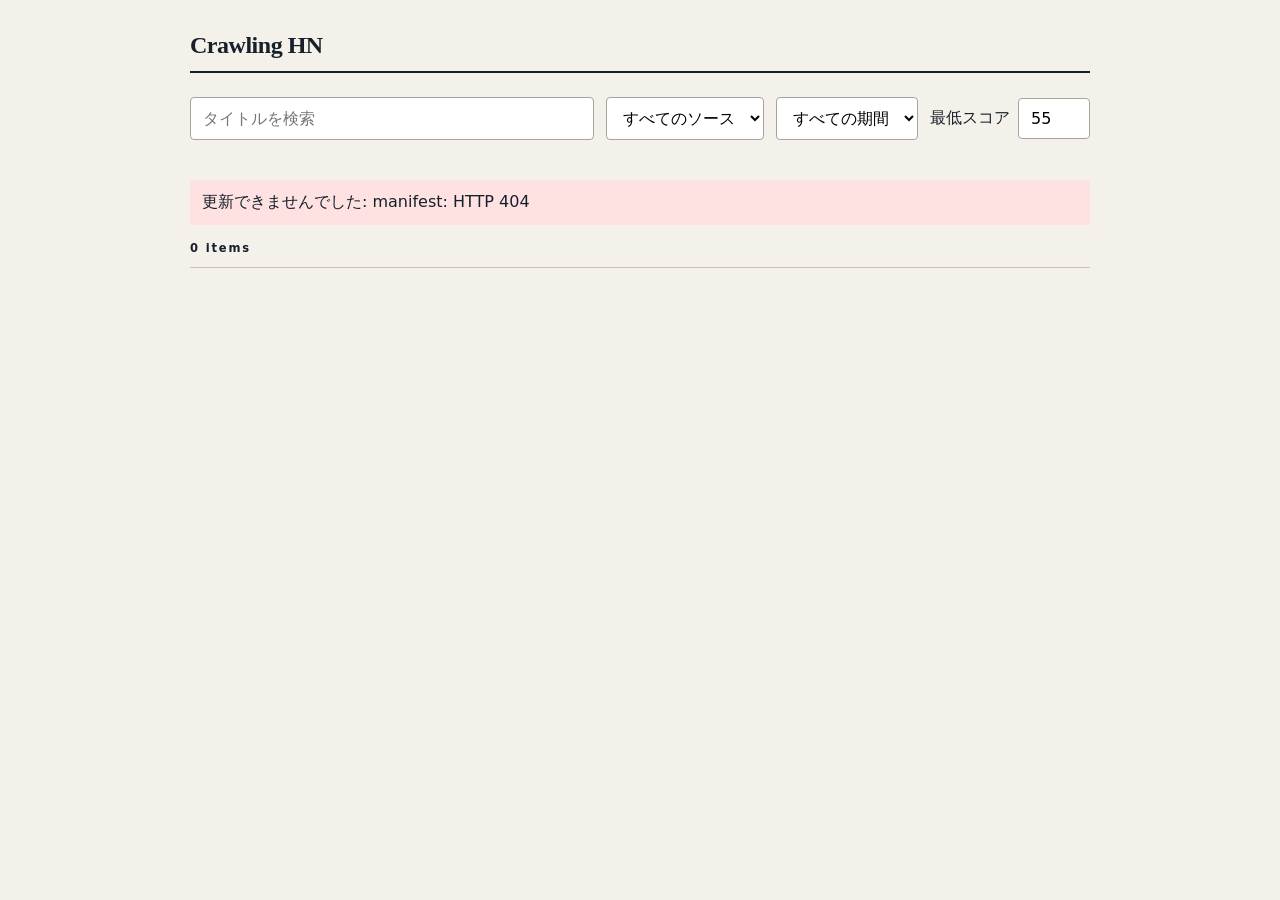
==== index.html @ c19265b0 "init" ====
<!doctype html>
<html lang="ja">
  <head>
    <meta charset="utf-8" />
    <meta name="viewport" content="width=device-width, initial-scale=1" />
    <meta name="theme-color" content="#111827" />
    <link href="./_app/immutable/entry/start.9kpL8koO.js" rel="modulepreload">
		<link href="./_app/immutable/chunks/C0Ur2kIw.js" rel="modulepreload">
		<link href="./_app/immutable/chunks/BCpzAB9l.js" rel="modulepreload">
		<link href="./_app/immutable/chunks/D8KlISdQ.js" rel="modulepreload">
		<link href="./_app/immutable/entry/app.BPInPuxo.js" rel="modulepreload">
		<link href="./_app/immutable/chunks/Dgb1IGVA.js" rel="modulepreload">
		<link href="./_app/immutable/chunks/Cqc0qioa.js" rel="modulepreload">
		<link href="./_app/immutable/chunks/Bw26_Qg7.js" rel="modulepreload">
		<link href="./_app/immutable/chunks/C3118rie.js" rel="modulepreload">
		<link href="./_app/immutable/nodes/0.EabW5QLM.js" rel="modulepreload">
		<link href="./_app/immutable/nodes/2.BE2p4kT-.js" rel="modulepreload">
		<!--1uha8ag--><!----><title>Crawling HN</title>
		<link href="./_app/immutable/assets/2.EYW6cYhO.css" rel="stylesheet">
  </head>
  <body data-sveltekit-preload-data="hover">
    <div style="display: contents"><!--[--><!--[0--><!--[--><!--[--><main class="svelte-1uha8ag"><header class="svelte-1uha8ag"><h1 class="svelte-1uha8ag">Crawling HN</h1> <!--[-1--><!--]--></header> <section class="filters svelte-1uha8ag" aria-label="絞り込み"><input value="" type="search" placeholder="タイトルを検索" class="svelte-1uha8ag"/> <select class="svelte-1uha8ag"><option value="" selected="">すべてのソース</option><!--[--><!--]--></select> <select aria-label="取得期間" class="svelte-1uha8ag"><option value="0" selected="">すべての期間</option><option value="1">直近1日</option><option value="3">直近3日</option><option value="7">直近1週間</option></select> <label class="svelte-1uha8ag">最低スコア <input value="55" type="number" min="0" max="100" class="svelte-1uha8ag"/></label></section> <!--[0--><p class="status svelte-1uha8ag">データを読み込んでいます…</p><!--]--> <!--[-1--><!--]--> <p class="count svelte-1uha8ag">0 items</p> <ol class="svelte-1uha8ag"><!--[--><!--]--></ol></main><!--]--><!----><!--]--><!--]--> <!--[-1--><!--]--><!--]-->
			
			<script>
				{
					__sveltekit_1sf03rt = {
						base: new URL(".", location).pathname.slice(0, -1)
					};

					const element = document.currentScript.parentElement;

					Promise.all([
						import("./_app/immutable/entry/start.9kpL8koO.js"),
						import("./_app/immutable/entry/app.BPInPuxo.js")
					]).then(([kit, app]) => {
						kit.start(app, element, {
							node_ids: [0, 2],
							data: [null,null],
							form: null,
							error: null
						});
					});

					if ('serviceWorker' in navigator) {
						const script_url = './service-worker.js';
						const policy = globalThis?.window?.trustedTypes?.createPolicy(
							'sveltekit-trusted-url',
							{ createScriptURL(url) { return url; } }
						);
						const sanitised = policy?.createScriptURL(script_url) ?? script_url;
						addEventListener('load', function () {
							navigator.serviceWorker.register(sanitised);
						});
					}
				}
			</script>
		</div>
  </body>
</html>
---- _app/immutable/assets/2.EYW6cYhO.css ----
*{box-sizing:border-box}body{margin:0;background:#f4f1ea;color:#17202a;font-family:ui-sans-serif,system-ui,sans-serif}main.svelte-1uha8ag{width:min(900px,calc(100% - 32px));margin:0 auto;padding:32px 0 80px}header.svelte-1uha8ag{display:flex;align-items:end;justify-content:space-between;border-bottom:2px solid #17202a;padding-bottom:12px}h1.svelte-1uha8ag{margin:0;font-family:Georgia,serif;font-size:1.5rem;letter-spacing:-.02em}.count.svelte-1uha8ag{font-size:.72rem;font-weight:800;letter-spacing:.16em}.filters.svelte-1uha8ag{display:grid;grid-template-columns:1fr auto auto auto;gap:12px;padding:24px 0}input.svelte-1uha8ag,select.svelte-1uha8ag{border:1px solid #a8a29e;border-radius:4px;background:#fff;padding:10px 12px;font:inherit}label.svelte-1uha8ag{display:flex;align-items:center;gap:8px;white-space:nowrap}label.svelte-1uha8ag input:where(.svelte-1uha8ag){width:72px}ol.svelte-1uha8ag{list-style:none;margin:0;padding:0;border-top:1px solid #c8c2b8}li.svelte-1uha8ag{display:grid;grid-template-columns:52px 1fr;gap:16px;padding:18px 4px;border-bottom:1px solid #c8c2b8}.score.svelte-1uha8ag{width:44px;height:44px;display:grid;place-items:center;background:#17202a;color:#fff;border-radius:50%;font-weight:800}a.svelte-1uha8ag{color:inherit;font-family:Georgia,serif;font-size:1.2rem;font-weight:700;text-decoration-thickness:1px;text-underline-offset:3px}li.svelte-1uha8ag p:where(.svelte-1uha8ag){margin:7px 0 0;color:#68635c;font-size:.82rem}.status.svelte-1uha8ag{color:#68635c}.error.svelte-1uha8ag{background:#fee2e2;padding:12px}@media(max-width:640px){.filters.svelte-1uha8ag{grid-template-columns:1fr}header.svelte-1uha8ag{align-items:start;flex-direction:column;gap:10px}}
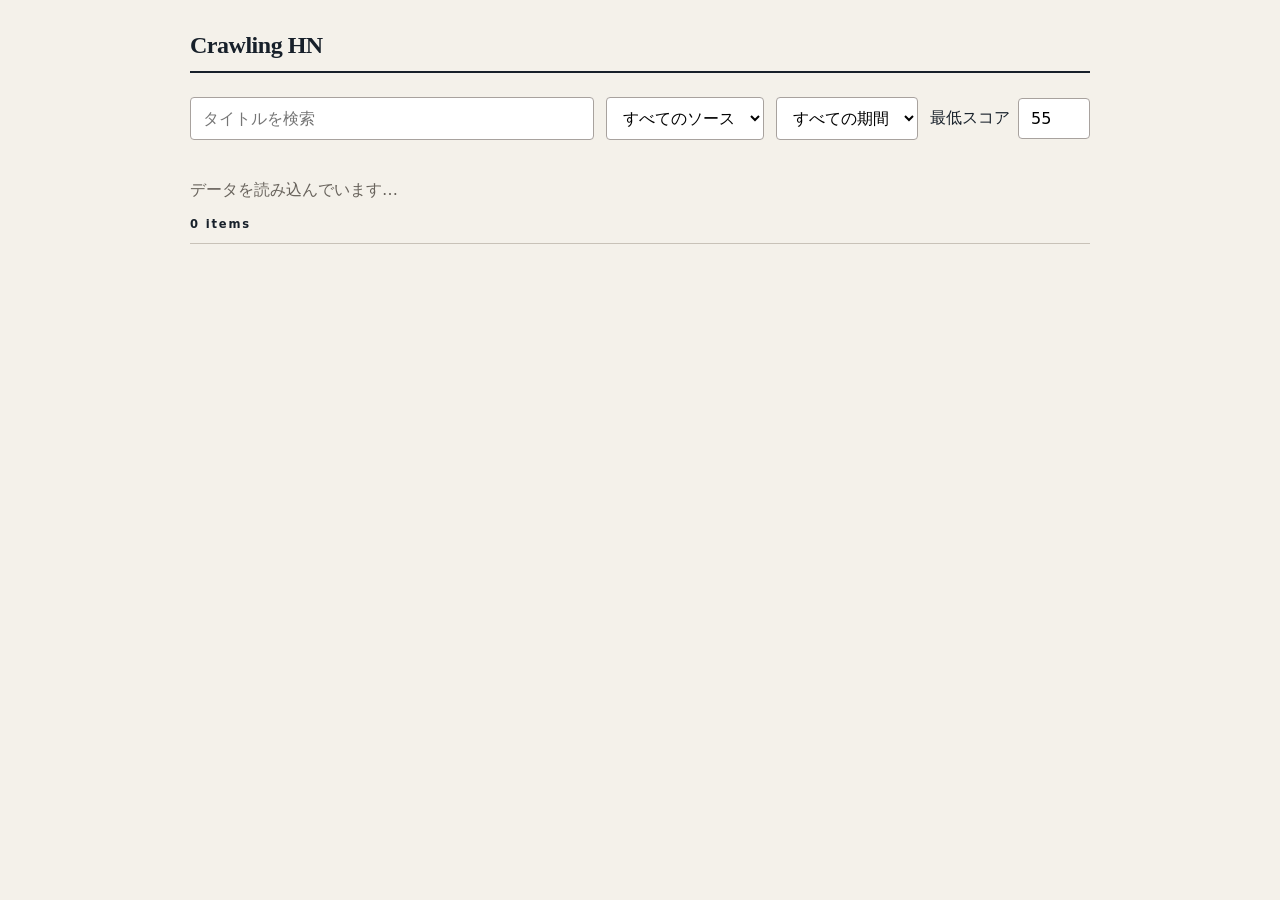
==== commit 712964ff: "update frontend" ====
--- a/index.html
+++ b/index.html
@@ -4,17 +4,18 @@
     <meta charset="utf-8" />
     <meta name="viewport" content="width=device-width, initial-scale=1" />
     <meta name="theme-color" content="#111827" />
-    <link href="./_app/immutable/entry/start.9kpL8koO.js" rel="modulepreload">
-		<link href="./_app/immutable/chunks/C0Ur2kIw.js" rel="modulepreload">
+    <link href="./_app/immutable/entry/start.Di8fkOqX.js" rel="modulepreload">
+		<link href="./_app/immutable/chunks/CtdZhXsq.js" rel="modulepreload">
 		<link href="./_app/immutable/chunks/BCpzAB9l.js" rel="modulepreload">
+		<link href="./_app/immutable/chunks/CGnB2eOT.js" rel="modulepreload">
 		<link href="./_app/immutable/chunks/D8KlISdQ.js" rel="modulepreload">
-		<link href="./_app/immutable/entry/app.BPInPuxo.js" rel="modulepreload">
+		<link href="./_app/immutable/entry/app.C22HtAOL.js" rel="modulepreload">
 		<link href="./_app/immutable/chunks/Dgb1IGVA.js" rel="modulepreload">
 		<link href="./_app/immutable/chunks/Cqc0qioa.js" rel="modulepreload">
 		<link href="./_app/immutable/chunks/Bw26_Qg7.js" rel="modulepreload">
 		<link href="./_app/immutable/chunks/C3118rie.js" rel="modulepreload">
 		<link href="./_app/immutable/nodes/0.EabW5QLM.js" rel="modulepreload">
-		<link href="./_app/immutable/nodes/2.BE2p4kT-.js" rel="modulepreload">
+		<link href="./_app/immutable/nodes/2.zP4G4Rx6.js" rel="modulepreload">
 		<!--1uha8ag--><!----><title>Crawling HN</title>
 		<link href="./_app/immutable/assets/2.EYW6cYhO.css" rel="stylesheet">
   </head>
@@ -23,15 +24,16 @@
 			
 			<script>
 				{
-					__sveltekit_1sf03rt = {
-						base: new URL(".", location).pathname.slice(0, -1)
+					__sveltekit_1nmbel4 = {
+						base: new URL(".", location).pathname.slice(0, -1),
+						assets: "/public_hn"
 					};
 
 					const element = document.currentScript.parentElement;
 
 					Promise.all([
-						import("./_app/immutable/entry/start.9kpL8koO.js"),
-						import("./_app/immutable/entry/app.BPInPuxo.js")
+						import("./_app/immutable/entry/start.Di8fkOqX.js"),
+						import("./_app/immutable/entry/app.C22HtAOL.js")
 					]).then(([kit, app]) => {
 						kit.start(app, element, {
 							node_ids: [0, 2],
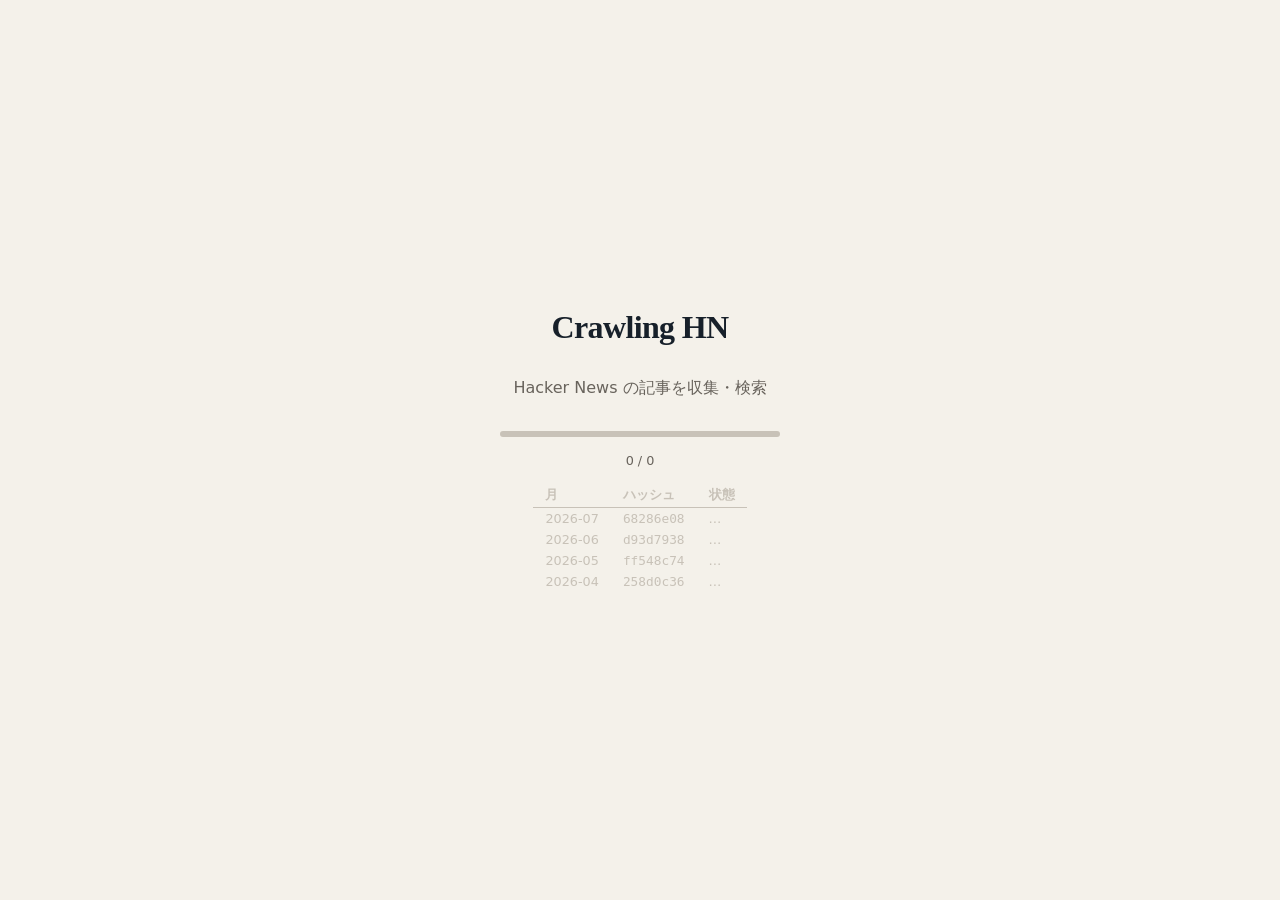
==== commit 80aaf95d: "update frontend" ====
--- a/index.html
+++ b/index.html
@@ -4,27 +4,30 @@
     <meta charset="utf-8" />
     <meta name="viewport" content="width=device-width, initial-scale=1" />
     <meta name="theme-color" content="#111827" />
-    <link href="./_app/immutable/entry/start.Di8fkOqX.js" rel="modulepreload">
-		<link href="./_app/immutable/chunks/CtdZhXsq.js" rel="modulepreload">
-		<link href="./_app/immutable/chunks/BCpzAB9l.js" rel="modulepreload">
-		<link href="./_app/immutable/chunks/CGnB2eOT.js" rel="modulepreload">
-		<link href="./_app/immutable/chunks/D8KlISdQ.js" rel="modulepreload">
-		<link href="./_app/immutable/entry/app.C22HtAOL.js" rel="modulepreload">
-		<link href="./_app/immutable/chunks/Dgb1IGVA.js" rel="modulepreload">
-		<link href="./_app/immutable/chunks/Cqc0qioa.js" rel="modulepreload">
-		<link href="./_app/immutable/chunks/Bw26_Qg7.js" rel="modulepreload">
-		<link href="./_app/immutable/chunks/C3118rie.js" rel="modulepreload">
-		<link href="./_app/immutable/nodes/0.EabW5QLM.js" rel="modulepreload">
-		<link href="./_app/immutable/nodes/2.zP4G4Rx6.js" rel="modulepreload">
+    <link href="./_app/immutable/entry/start.4iQLZhFP.js" rel="modulepreload">
+		<link href="./_app/immutable/chunks/DVcnVxJ3.js" rel="modulepreload">
+		<link href="./_app/immutable/chunks/Dnl9-a4Q.js" rel="modulepreload">
+		<link href="./_app/immutable/chunks/JABRMqrL.js" rel="modulepreload">
+		<link href="./_app/immutable/chunks/BrHSNEFp.js" rel="modulepreload">
+		<link href="./_app/immutable/entry/app.BdoLTxFv.js" rel="modulepreload">
+		<link href="./_app/immutable/chunks/CM_KqOpC.js" rel="modulepreload">
+		<link href="./_app/immutable/chunks/DUXABxM_.js" rel="modulepreload">
+		<link href="./_app/immutable/chunks/5z_FgPkG.js" rel="modulepreload">
+		<link href="./_app/immutable/chunks/CkWtPFaz.js" rel="modulepreload">
+		<link href="./_app/immutable/nodes/0.Cv6OFF2C.js" rel="modulepreload">
+		<link href="./_app/immutable/chunks/DlxxuHlk.js" rel="modulepreload">
+		<link href="./_app/immutable/nodes/2.DO4FgSaF.js" rel="modulepreload">
+		<link href="./_app/immutable/chunks/CybamJhm.js" rel="modulepreload">
 		<!--1uha8ag--><!----><title>Crawling HN</title>
-		<link href="./_app/immutable/assets/2.EYW6cYhO.css" rel="stylesheet">
+		<link href="./_app/immutable/assets/0.BuzjBLZM.css" rel="stylesheet">
+		<link href="./_app/immutable/assets/2.BmbyNPh_.css" rel="stylesheet">
   </head>
   <body data-sveltekit-preload-data="hover">
-    <div style="display: contents"><!--[--><!--[0--><!--[--><!--[--><main class="svelte-1uha8ag"><header class="svelte-1uha8ag"><h1 class="svelte-1uha8ag">Crawling HN</h1> <!--[-1--><!--]--></header> <section class="filters svelte-1uha8ag" aria-label="絞り込み"><input value="" type="search" placeholder="タイトルを検索" class="svelte-1uha8ag"/> <select class="svelte-1uha8ag"><option value="" selected="">すべてのソース</option><!--[--><!--]--></select> <select aria-label="取得期間" class="svelte-1uha8ag"><option value="0" selected="">すべての期間</option><option value="1">直近1日</option><option value="3">直近3日</option><option value="7">直近1週間</option></select> <label class="svelte-1uha8ag">最低スコア <input value="55" type="number" min="0" max="100" class="svelte-1uha8ag"/></label></section> <!--[0--><p class="status svelte-1uha8ag">データを読み込んでいます…</p><!--]--> <!--[-1--><!--]--> <p class="count svelte-1uha8ag">0 items</p> <ol class="svelte-1uha8ag"><!--[--><!--]--></ol></main><!--]--><!----><!--]--><!--]--> <!--[-1--><!--]--><!--]-->
+    <div style="display: contents"><!--[--><!--[0--><!--[--><!--[--><!--[--><main class="svelte-1uha8ag"><h1 class="svelte-1uha8ag">Crawling HN</h1> <p class="svelte-1uha8ag">Hacker News の記事を収集・検索</p> <!--[0--><div class="progress svelte-1uha8ag" role="progressbar" aria-valuenow="0" aria-valuemin="0" aria-valuemax="0"><span class="bar svelte-1uha8ag" style="width: 0%"></span></div> <small class="svelte-1uha8ag">0 / 0</small><!--]--> <!--[-1--><!--]--> <!--[-1--><!--]--></main><!--]--><!--]--><!--]--><!--]--> <!--[-1--><!--]--><!--]-->
 			
 			<script>
 				{
-					__sveltekit_1nmbel4 = {
+					__sveltekit_1yrwuk8 = {
 						base: new URL(".", location).pathname.slice(0, -1),
 						assets: "/public_hn"
 					};
@@ -32,8 +35,8 @@
 					const element = document.currentScript.parentElement;
 
 					Promise.all([
-						import("./_app/immutable/entry/start.Di8fkOqX.js"),
-						import("./_app/immutable/entry/app.C22HtAOL.js")
+						import("./_app/immutable/entry/start.4iQLZhFP.js"),
+						import("./_app/immutable/entry/app.BdoLTxFv.js")
 					]).then(([kit, app]) => {
 						kit.start(app, element, {
 							node_ids: [0, 2],
--- a/_app/immutable/assets/0.BuzjBLZM.css
+++ b/_app/immutable/assets/0.BuzjBLZM.css
@@ -0,0 +1 @@
+*,*:before,*:after{box-sizing:border-box}body{margin:0;background:#f4f1ea;color:#17202a;font-family:ui-sans-serif,system-ui,sans-serif}
--- a/_app/immutable/assets/2.BmbyNPh_.css
+++ b/_app/immutable/assets/2.BmbyNPh_.css
@@ -0,0 +1 @@
+main.svelte-1uha8ag{display:flex;flex-direction:column;align-items:center;justify-content:center;min-height:100vh;gap:16px}h1.svelte-1uha8ag{margin:0;font-family:Georgia,serif;font-size:2rem;letter-spacing:-.02em}p.svelte-1uha8ag{color:#68635c}a.svelte-1uha8ag{color:inherit;font-family:Georgia,serif;font-size:1.1rem;font-weight:700;text-underline-offset:3px}.progress.svelte-1uha8ag{width:min(280px,60vw);height:6px;background:#c8c2b8;border-radius:3px;overflow:hidden}.bar.svelte-1uha8ag{display:block;height:100%;background:#17202a;border-radius:3px;transition:width .2s}small.svelte-1uha8ag{color:#68635c;font-size:.8rem}table.svelte-1uha8ag{border-collapse:collapse;font-size:.8rem;max-height:30vh;display:block;overflow-y:auto}th.svelte-1uha8ag,td.svelte-1uha8ag{padding:3px 12px;text-align:left}th.svelte-1uha8ag{font-weight:600;border-bottom:1px solid #c8c2b8;position:sticky;top:0;background:#f4f1ea}.hash.svelte-1uha8ag{font-family:ui-monospace,monospace}td.svelte-1uha8ag a:where(.svelte-1uha8ag){font:inherit;color:inherit;text-decoration:none}td.svelte-1uha8ag a:where(.svelte-1uha8ag):hover{text-decoration:underline}tr.svelte-1uha8ag{color:#c8c2b8}tr.done.svelte-1uha8ag{color:#17202a}
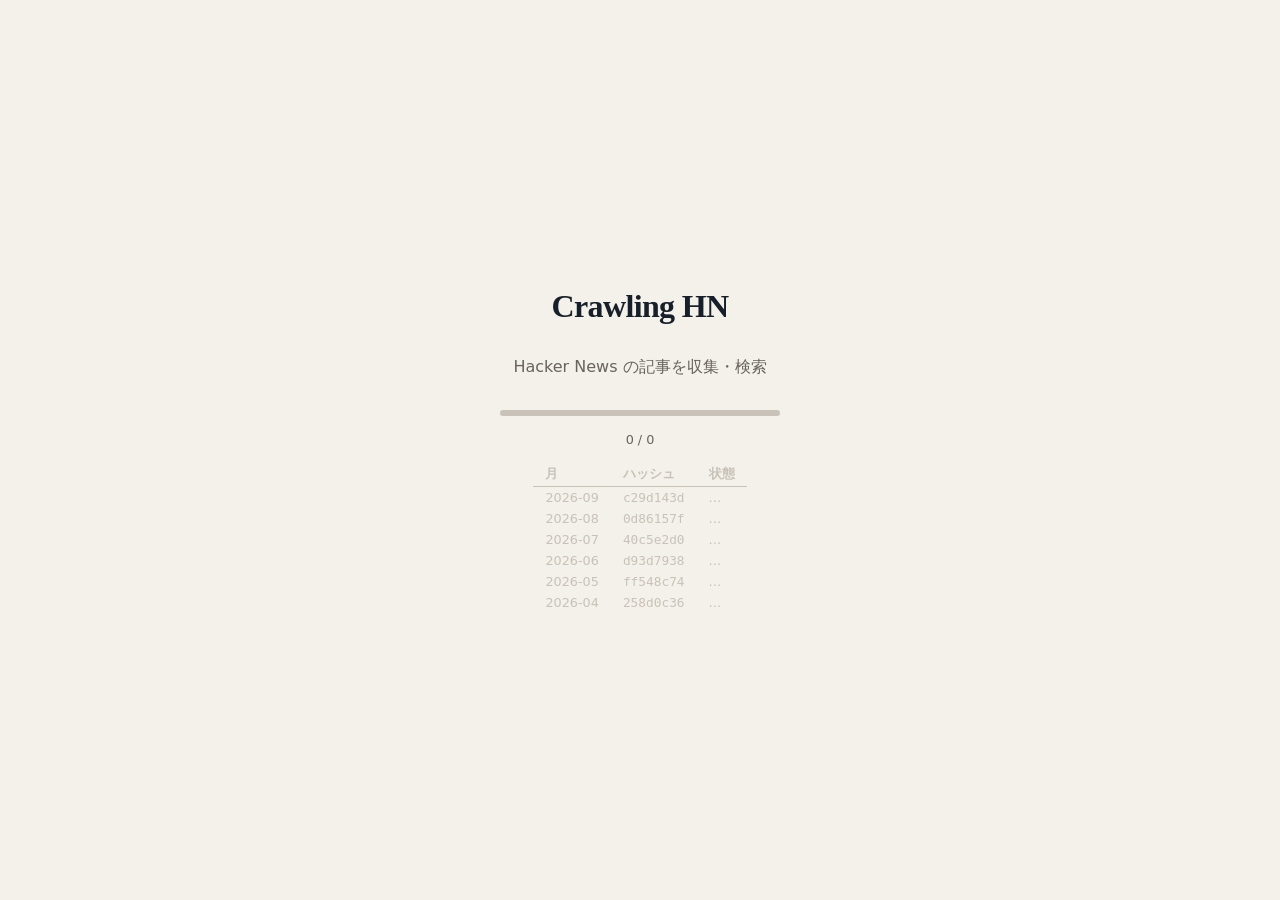
==== commit 06314636: "update html" ====
--- a/index.html
+++ b/index.html
@@ -4,20 +4,20 @@
     <meta charset="utf-8" />
     <meta name="viewport" content="width=device-width, initial-scale=1" />
     <meta name="theme-color" content="#111827" />
-    <link href="./_app/immutable/entry/start.4iQLZhFP.js" rel="modulepreload">
-		<link href="./_app/immutable/chunks/DVcnVxJ3.js" rel="modulepreload">
+    <link href="./_app/immutable/entry/start.ppeZHp9a.js" rel="modulepreload">
+		<link href="./_app/immutable/chunks/C1Uu1B2S.js" rel="modulepreload">
 		<link href="./_app/immutable/chunks/Dnl9-a4Q.js" rel="modulepreload">
 		<link href="./_app/immutable/chunks/JABRMqrL.js" rel="modulepreload">
-		<link href="./_app/immutable/chunks/BrHSNEFp.js" rel="modulepreload">
-		<link href="./_app/immutable/entry/app.BdoLTxFv.js" rel="modulepreload">
-		<link href="./_app/immutable/chunks/CM_KqOpC.js" rel="modulepreload">
+		<link href="./_app/immutable/chunks/CO--b-3h.js" rel="modulepreload">
+		<link href="./_app/immutable/entry/app.5oFPo_WT.js" rel="modulepreload">
+		<link href="./_app/immutable/chunks/a0B6-lDe.js" rel="modulepreload">
 		<link href="./_app/immutable/chunks/DUXABxM_.js" rel="modulepreload">
 		<link href="./_app/immutable/chunks/5z_FgPkG.js" rel="modulepreload">
 		<link href="./_app/immutable/chunks/CkWtPFaz.js" rel="modulepreload">
 		<link href="./_app/immutable/nodes/0.Cv6OFF2C.js" rel="modulepreload">
 		<link href="./_app/immutable/chunks/DlxxuHlk.js" rel="modulepreload">
-		<link href="./_app/immutable/nodes/2.DO4FgSaF.js" rel="modulepreload">
-		<link href="./_app/immutable/chunks/CybamJhm.js" rel="modulepreload">
+		<link href="./_app/immutable/nodes/2.BpizJyUv.js" rel="modulepreload">
+		<link href="./_app/immutable/chunks/DH1ogWeG.js" rel="modulepreload">
 		<!--1uha8ag--><!----><title>Crawling HN</title>
 		<link href="./_app/immutable/assets/0.BuzjBLZM.css" rel="stylesheet">
 		<link href="./_app/immutable/assets/2.BmbyNPh_.css" rel="stylesheet">
@@ -27,7 +27,7 @@
 			
 			<script>
 				{
-					__sveltekit_1yrwuk8 = {
+					__sveltekit_1qx074t = {
 						base: new URL(".", location).pathname.slice(0, -1),
 						assets: "/public_hn"
 					};
@@ -35,8 +35,8 @@
 					const element = document.currentScript.parentElement;
 
 					Promise.all([
-						import("./_app/immutable/entry/start.4iQLZhFP.js"),
-						import("./_app/immutable/entry/app.BdoLTxFv.js")
+						import("./_app/immutable/entry/start.ppeZHp9a.js"),
+						import("./_app/immutable/entry/app.5oFPo_WT.js")
 					]).then(([kit, app]) => {
 						kit.start(app, element, {
 							node_ids: [0, 2],
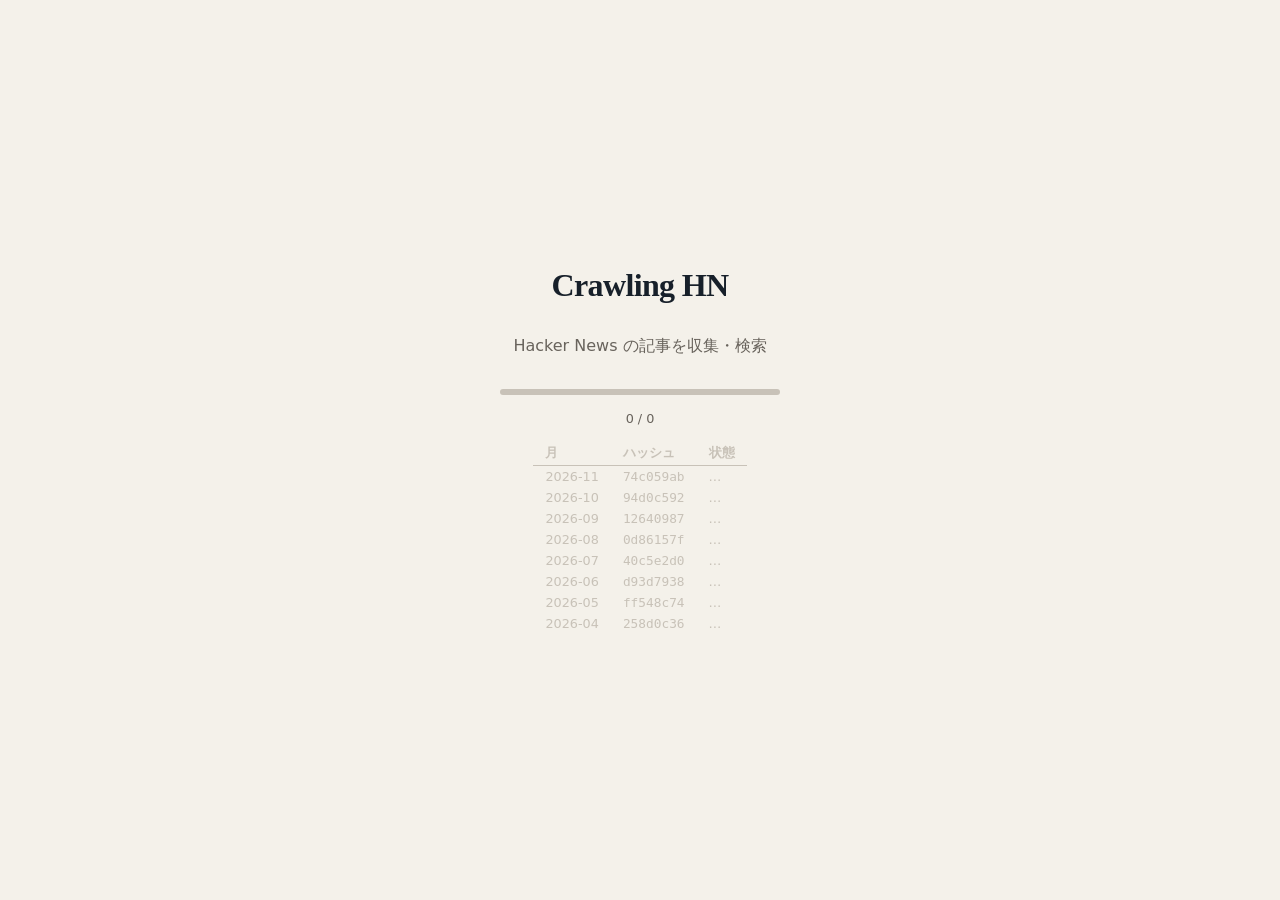
==== commit ae6c90fb: "update frontend" ====
--- a/index.html
+++ b/index.html
@@ -4,20 +4,20 @@
     <meta charset="utf-8" />
     <meta name="viewport" content="width=device-width, initial-scale=1" />
     <meta name="theme-color" content="#111827" />
-    <link href="./_app/immutable/entry/start.ppeZHp9a.js" rel="modulepreload">
-		<link href="./_app/immutable/chunks/C1Uu1B2S.js" rel="modulepreload">
-		<link href="./_app/immutable/chunks/Dnl9-a4Q.js" rel="modulepreload">
-		<link href="./_app/immutable/chunks/JABRMqrL.js" rel="modulepreload">
-		<link href="./_app/immutable/chunks/CO--b-3h.js" rel="modulepreload">
-		<link href="./_app/immutable/entry/app.5oFPo_WT.js" rel="modulepreload">
-		<link href="./_app/immutable/chunks/a0B6-lDe.js" rel="modulepreload">
-		<link href="./_app/immutable/chunks/DUXABxM_.js" rel="modulepreload">
-		<link href="./_app/immutable/chunks/5z_FgPkG.js" rel="modulepreload">
-		<link href="./_app/immutable/chunks/CkWtPFaz.js" rel="modulepreload">
-		<link href="./_app/immutable/nodes/0.Cv6OFF2C.js" rel="modulepreload">
-		<link href="./_app/immutable/chunks/DlxxuHlk.js" rel="modulepreload">
-		<link href="./_app/immutable/nodes/2.BpizJyUv.js" rel="modulepreload">
-		<link href="./_app/immutable/chunks/DH1ogWeG.js" rel="modulepreload">
+    <link href="./_app/immutable/entry/start.C6ASiFPw.js" rel="modulepreload">
+		<link href="./_app/immutable/chunks/BH_7OSvR.js" rel="modulepreload">
+		<link href="./_app/immutable/chunks/CqwuCOsq.js" rel="modulepreload">
+		<link href="./_app/immutable/chunks/S0v7wV_0.js" rel="modulepreload">
+		<link href="./_app/immutable/chunks/CbhxvFTm.js" rel="modulepreload">
+		<link href="./_app/immutable/entry/app.DkI8cxPI.js" rel="modulepreload">
+		<link href="./_app/immutable/chunks/UElPy215.js" rel="modulepreload">
+		<link href="./_app/immutable/chunks/Dh2n-RXv.js" rel="modulepreload">
+		<link href="./_app/immutable/chunks/C4bGnq5-.js" rel="modulepreload">
+		<link href="./_app/immutable/chunks/CitPFytS.js" rel="modulepreload">
+		<link href="./_app/immutable/nodes/0.BLIaKDJa.js" rel="modulepreload">
+		<link href="./_app/immutable/chunks/C43sANEY.js" rel="modulepreload">
+		<link href="./_app/immutable/nodes/2.BGuDnIH-.js" rel="modulepreload">
+		<link href="./_app/immutable/chunks/DftqLo8E.js" rel="modulepreload">
 		<!--1uha8ag--><!----><title>Crawling HN</title>
 		<link href="./_app/immutable/assets/0.BuzjBLZM.css" rel="stylesheet">
 		<link href="./_app/immutable/assets/2.BmbyNPh_.css" rel="stylesheet">
@@ -27,7 +27,7 @@
 			
 			<script>
 				{
-					__sveltekit_1qx074t = {
+					__sveltekit_zo1d5r = {
 						base: new URL(".", location).pathname.slice(0, -1),
 						assets: "/public_hn"
 					};
@@ -35,8 +35,8 @@
 					const element = document.currentScript.parentElement;
 
 					Promise.all([
-						import("./_app/immutable/entry/start.ppeZHp9a.js"),
-						import("./_app/immutable/entry/app.5oFPo_WT.js")
+						import("./_app/immutable/entry/start.C6ASiFPw.js"),
+						import("./_app/immutable/entry/app.DkI8cxPI.js")
 					]).then(([kit, app]) => {
 						kit.start(app, element, {
 							node_ids: [0, 2],
